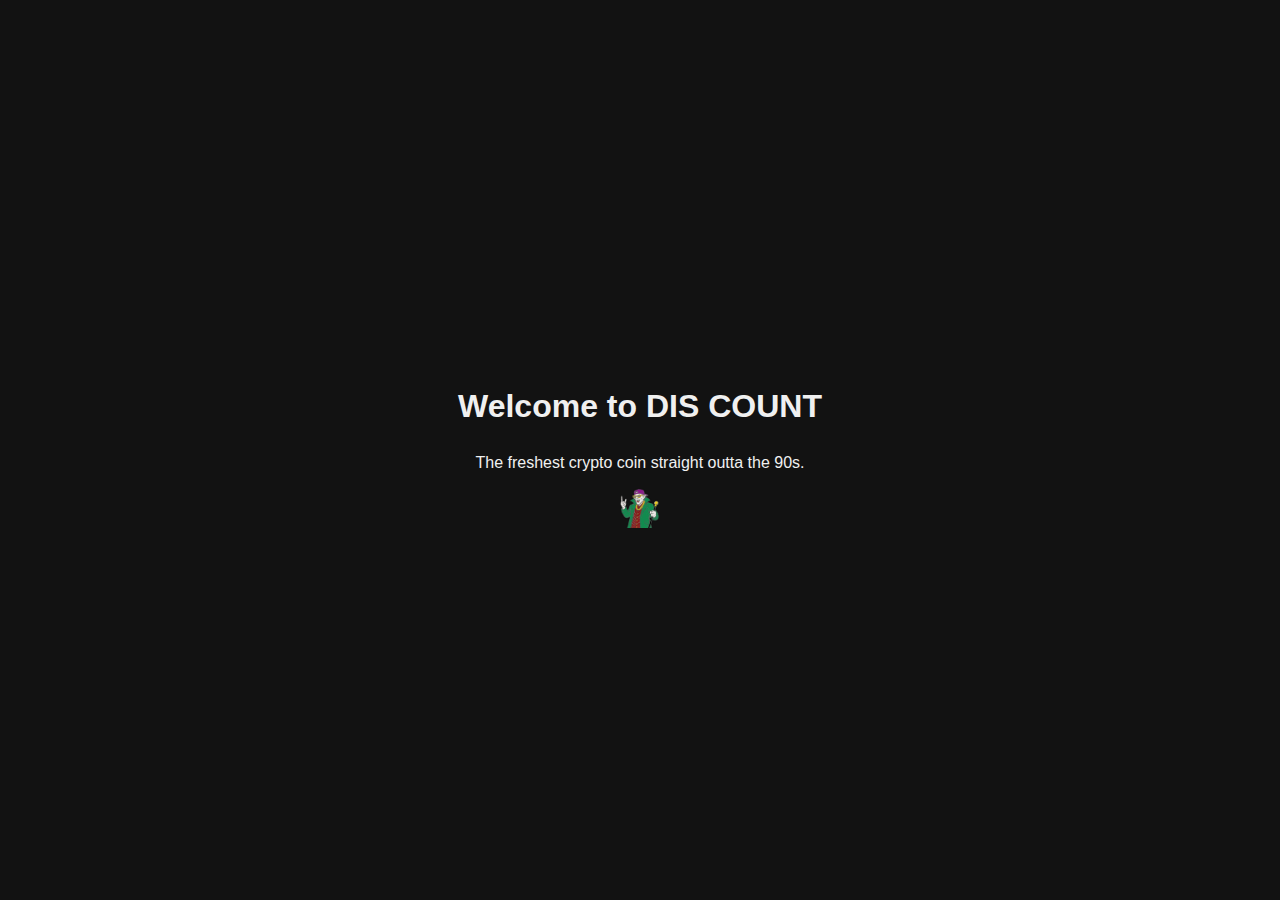
==== index.html @ 2813b0ee "Add files via upload" ====
<!-- HTML FILE (index.html) -->
<!DOCTYPE html>
<html lang="en">
<head>
  <meta charset="UTF-8">
  <meta name="viewport" content="width=device-width, initial-scale=1.0">
  <title>DIS COUNT Coin</title>
  <link rel="icon" type="image/png" href="discount.png">
  <link rel="stylesheet" href="styles.css">
</head>
<body>
    <h1>Welcome to DIS COUNT</h1>
    <p>The freshest crypto coin straight outta the 90s.</p>
  <img src="thecount.png" alt="DIS COUNT Coin Logo">

</body>
</html>
---- styles.css ----
/* CSS FILE (styles.css) */
body {
  margin: 0;
  font-family: Arial, sans-serif;
  background-color: #121212;
  color: #f0f0f0;
  display: flex;
  flex-direction: column;
  align-items: center;
  justify-content: center;
  height: 100vh;
  text-align: center;
}

img {
  width: 40px;
  height: auto; /* keeps the aspect ratio */
}


h1 {
  margin-top: 1rem;
  font-size: 2rem;
}

p {
  margin-top: 0.5rem;
  font-size: 1rem;
}
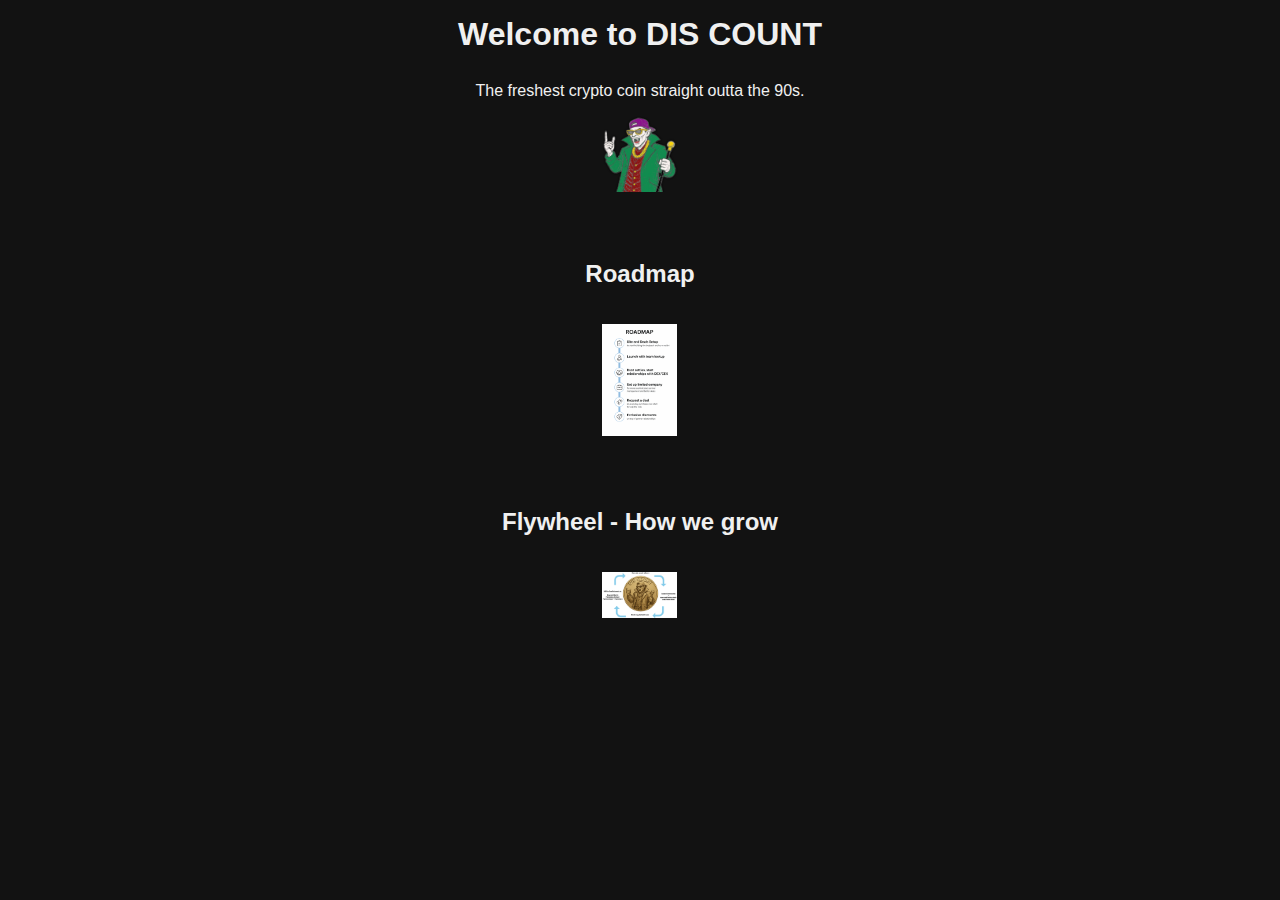
==== commit ab675628: "Add files via upload" ====
--- a/index.html
+++ b/index.html
@@ -13,7 +13,18 @@
     <p>The freshest crypto coin straight outta the 90s.</p>
   <img src="thecount.png" alt="DIS COUNT Coin Logo">
 
+
+  <div class="roadmap">
+    <h2>Roadmap</h2>
+    <img src="roadmap.png" alt="DIS COUNT Roadmap">
+  </div>
+
+
+  <div class="flywheel">
+    <h2>Flywheel - How we grow </h2>
+    <img src="flywheel.png" alt="How we grow">
+  </div>
+
 </body>
 </html>
 
-
--- a/styles.css
+++ b/styles.css
@@ -8,15 +8,13 @@
   flex-direction: column;
   align-items: center;
   justify-content: center;
-  height: 100vh;
   text-align: center;
 }
 
 img {
-  width: 40px;
+  width: 75px;
   height: auto; /* keeps the aspect ratio */
 }
-
 
 h1 {
   margin-top: 1rem;
@@ -27,3 +25,23 @@
   margin-top: 0.5rem;
   font-size: 1rem;
 }
+
+.roadmap {
+  margin-top: 3rem;
+}
+
+.roadmap img {
+  max-width: 90%;
+  height: auto;
+  margin-top: 1rem;
+}
+
+.flywheel {
+  margin-top: 3rem;
+}
+
+.flywheel img {
+  max-width: 90%;
+  height: auto;
+  margin-top: 1rem;
+}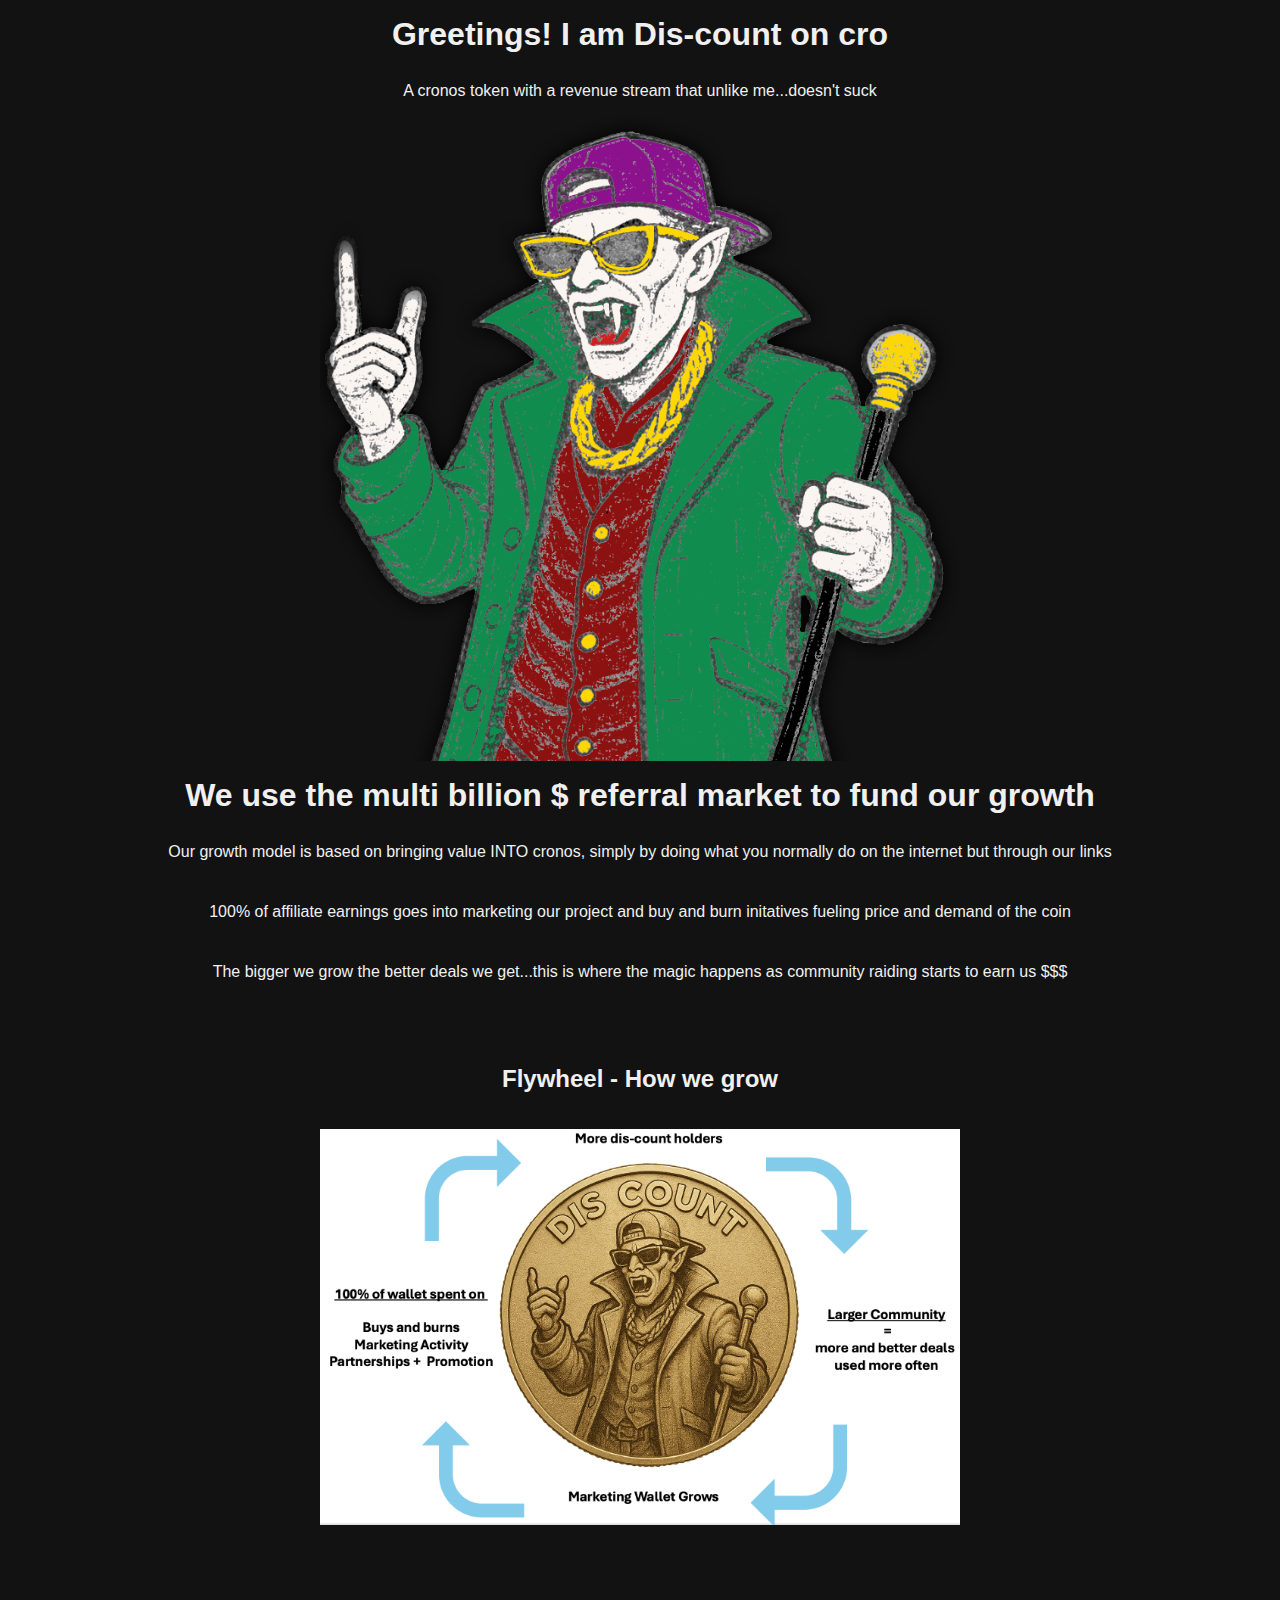
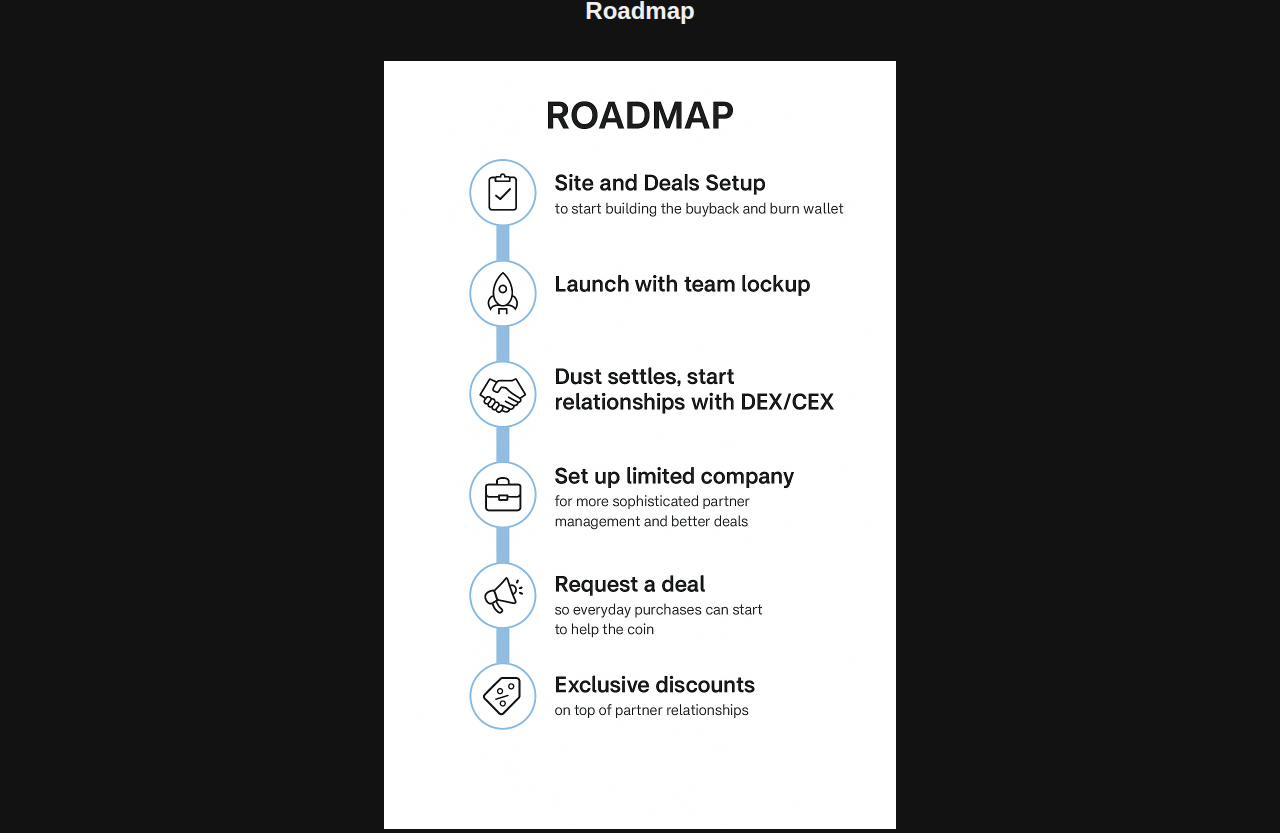
==== commit 05061a31: "Add files via upload" ====
--- a/index.html
+++ b/index.html
@@ -9,9 +9,20 @@
   <link rel="stylesheet" href="styles.css">
 </head>
 <body>
-    <h1>Welcome to DIS COUNT</h1>
-    <p>The freshest crypto coin straight outta the 90s.</p>
+    <h1>Greetings! I am Dis-count on cro</h1>
+    <p>A cronos token with a revenue stream that unlike me...doesn't suck</p>
   <img src="thecount.png" alt="DIS COUNT Coin Logo">
+
+
+  <h1>We use the multi billion $ referral market to fund our growth</h1>
+  <p>Our growth model is based on bringing value INTO cronos, simply by doing what you normally do on the internet but through our links</p><br />
+  <p>100% of affiliate earnings goes into marketing our project and buy and burn initatives fueling price and demand of the coin</p><br />
+  <p>The bigger we grow the better deals we get...this is where the magic happens as community raiding starts to earn us $$$</p>
+
+  <div class="flywheel">
+    <h2>Flywheel - How we grow </h2>
+    <img src="flywheel.png" alt="How we grow">
+  </div>
 
 
   <div class="roadmap">
@@ -20,10 +31,7 @@
   </div>
 
 
-  <div class="flywheel">
-    <h2>Flywheel - How we grow </h2>
-    <img src="flywheel.png" alt="How we grow">
-  </div>
+
 
 </body>
 </html>
--- a/styles.css
+++ b/styles.css
@@ -12,7 +12,7 @@
 }
 
 img {
-  width: 75px;
+  width: 50%;
   height: auto; /* keeps the aspect ratio */
 }
 
